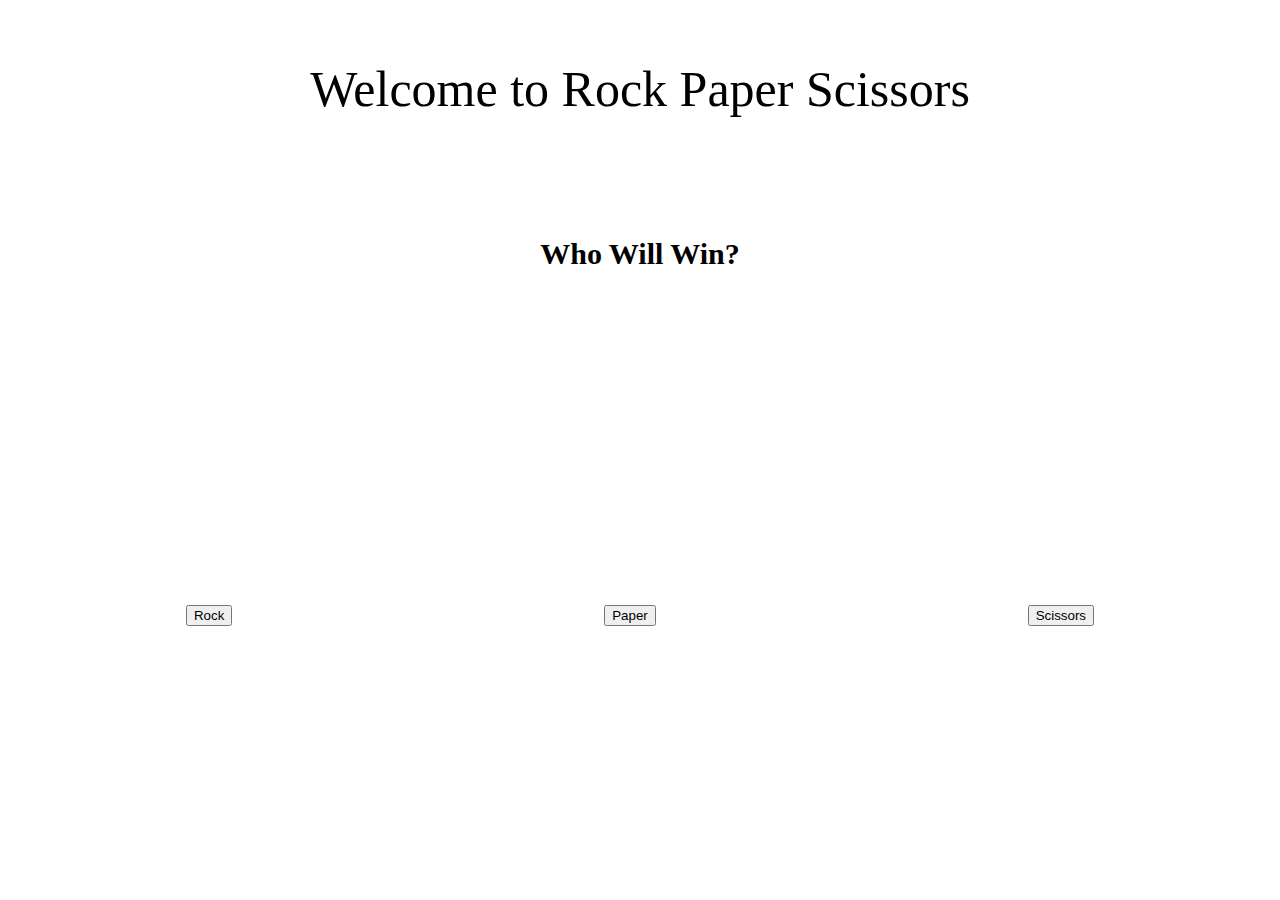
==== rockpaperscissors2/index.html @ ccdc65ab "flexboxed page" ====
<!DOCTYPE html>
<html lang="en">
<head>
    <meta charset="UTF-8">
    <meta http-equiv="X-UA-Compatible" content="IE=edge">
    <meta name="viewport" content="width=device-width, initial-scale=1.0">
    <link rel = "stylesheet", href = "styles.css">
    <title>Rock Paper Scissors 2.0</title>

</head>
<body>
    <div class = "header">Welcome to Rock Paper Scissors</div>
    <div class = "scoreboard">Who Will Win?</div>
    <div class = "button-group">
        <button id = "rock">Rock</button><!-- <img src ="https://www.gensh.in/fileadmin/Content/Game/Elements/hydro_200.png"/> -->
        <button id = "paper">Paper</button>
        <button id = "scissors">Scissors</button>
    </div>
    



    <script src = "rockpaperscissors2.js"></script>
</body>
</html>
---- rockpaperscissors2/styles.css ----
html {
    height: 100%;
    margin: 0px;
    padding: 0px;
    
    

}
body{
    height: 100%;
    margin: 0px;
    padding: 0px;

    display: flex;
    flex-direction: column;
    justify-content: space-around;
    
}
.header{
    display: flex;
    justify-content: center;
    
    font-size: 50px;
}
.scoreboard{
    font-size: 30px;
    font-weight: bold;

    display:flex;
    justify-content: space-around;
    align-items: center;
}
.button-group{
    display: flex;
    height: 50%;
    justify-content: space-around;
    align-items: center;
    gap: 20
}

img{
    opacity: 0.5;
    height: 100%;
    width: 100%;
    background-color: black;
}


/* background-image: url(https://wallpapercave.com/wp/wp7648557.jpg);
background-position: center;
background-repeat: no-repeat;
background-size: cover; */
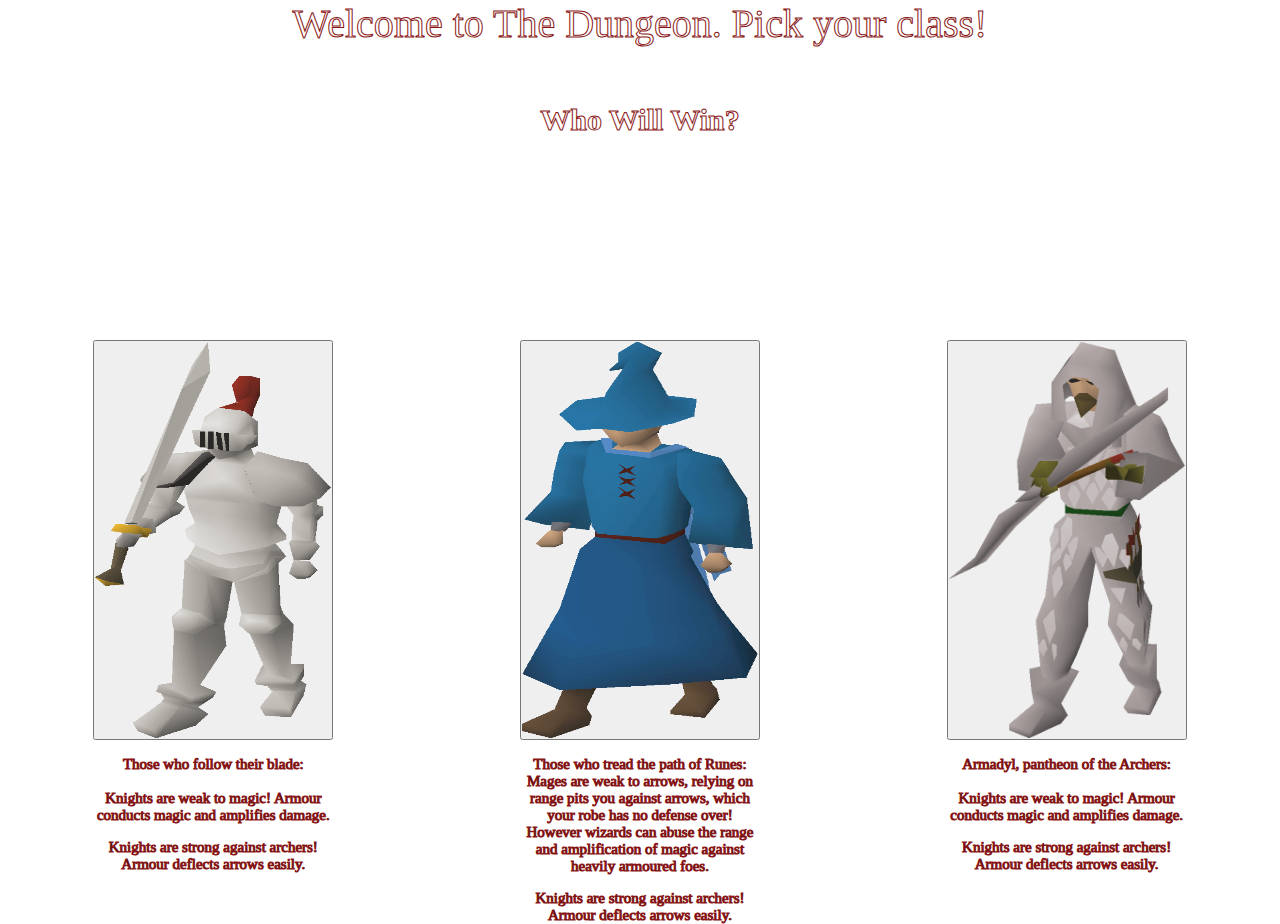
==== commit 1bde6d6f: "UI added + styling" ====
--- a/rockpaperscissors2/index.html
+++ b/rockpaperscissors2/index.html
@@ -9,12 +9,24 @@
 
 </head>
 <body>
-    <div class = "header">Welcome to Rock Paper Scissors</div>
+    <div class = "header">Welcome to The Dungeon. Pick your class!</div>
     <div class = "scoreboard">Who Will Win?</div>
     <div class = "button-group">
-        <button id = "rock">Rock</button><!-- <img src ="https://www.gensh.in/fileadmin/Content/Game/Elements/hydro_200.png"/> -->
-        <button id = "paper">Paper</button>
-        <button id = "scissors">Scissors</button>
+        <button id = "rock"><img src ="images/Knight.png">
+            <p class = "tips">Those who follow their blade:<br><br>Knights are weak to magic! Armour conducts magic and amplifies damage.</p>
+            <p class = "tips">Knights are strong against archers! Armour deflects arrows easily.</p>
+        </button>
+
+        <button id = "paper"><img src="images/Wizard.png"/>
+            <p class = "tips">Those who tread the path of Runes:<br>Mages are weak to arrows, relying on range pits you against arrows, which your 
+                robe has no defense over! However wizards can abuse the range and amplification of magic against heavily armoured foes.
+            </p>
+            <p class = "tips">Knights are strong against archers! Armour deflects arrows easily.</p></button>
+
+        <button id = "scissors"><img src="images/Ranger.png">
+            <p class = "tips">Armadyl, pantheon of the Archers:<br><br>Knights are weak to magic! Armour conducts magic and amplifies damage.</p>
+            <p class = "tips">Knights are strong against archers! Armour deflects arrows easily.</p></button>
+       
     </div>
     
 
--- a/rockpaperscissors2/styles.css
+++ b/rockpaperscissors2/styles.css
@@ -1,4 +1,7 @@
 html {
+    font-family: cursive;
+    -webkit-text-stroke: 1px rgb(137, 21, 21);
+    color: white;
     height: 100%;
     margin: 0px;
     padding: 0px;
@@ -11,6 +14,12 @@
     margin: 0px;
     padding: 0px;
 
+    background-image: url(https://oldschool.runescape.wiki/images/thumb/Login_background_%28default%29.jpg/342px-Login_background_%28default%29.jpg?da769);
+    background-repeat: no-repeat;
+    /* background-position: center; */
+    background-size: 100%; 
+
+
     display: flex;
     flex-direction: column;
     justify-content: space-around;
@@ -19,30 +28,56 @@
 .header{
     display: flex;
     justify-content: center;
-    
-    font-size: 50px;
+    flex: 1;
+
+    font-size: 40px;
 }
+
+.tips{
+    font-size: 15px;
+    font-family: cursive;
+    /* color: white; */
+
+    display: flex;
+    justify-content: center;
+}
+
+
 .scoreboard{
     font-size: 30px;
     font-weight: bold;
+    
 
     display:flex;
     justify-content: space-around;
     align-items: center;
+    flex: 2 1 0;
 }
 .button-group{
     display: flex;
-    height: 50%;
     justify-content: space-around;
     align-items: center;
-    gap: 20
+     
+    gap: 20;
+    height: 80%;
 }
 
+button{
+    padding: 0;
+    height: 400px;
+    width: 240px;
+    
+}
+
+
 img{
-    opacity: 0.5;
+    opacity: 0.9;
     height: 100%;
     width: 100%;
-    background-color: black;
+    pointer-events: none;
+    /* background-color: black; */
+    /* mix-blend-mode: multiply; */
+    
 }
 
 
